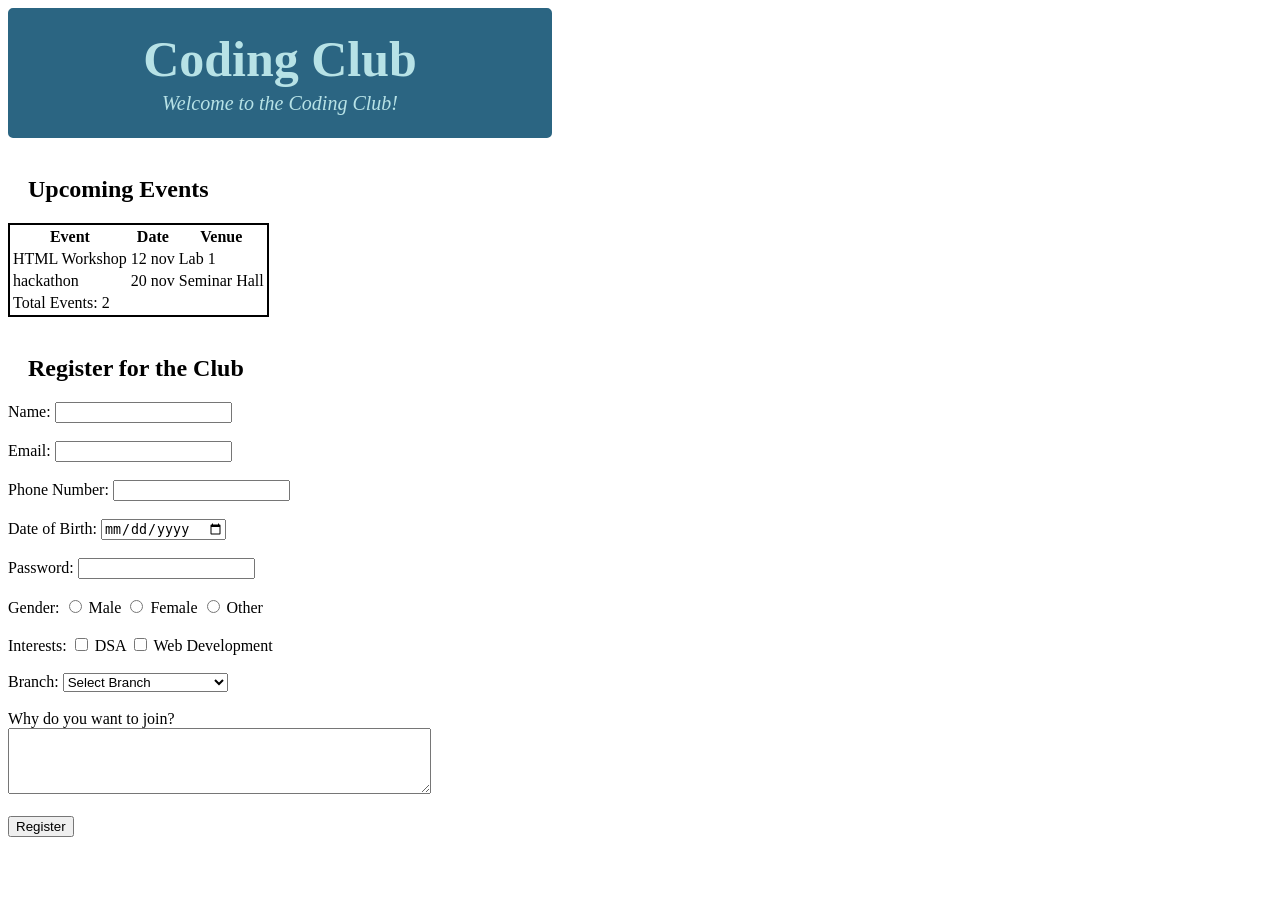
==== Club-Event/clubEvent.html @ f90196e5 "1st" ====
<!DOCTYPE html>
<html lang="en">
<head>
    <meta charset="UTF-8">
    <meta name="viewport" content="width=device-width, initial-scale=1.0">
    <title>Document</title>
    <link rel="stylesheet" href="clubEvent.css">
</head>
<body>
    <header class="top">
        <h1 class = "heading">Coding Club</h1>
        <em class="quote">Welcome to the Coding Club!</em>
    </header>
    <br>
    <div class="yeahh">
        <h2 class="upcomingEvent">Upcoming Events</h2>
        <table id="table">
            <tr>
                <th>Event</th>
                <th>Date</th>
                <th>Venue</th>
            </tr>
            <tr>
                <td>HTML Workshop</td>
                <td>12 nov</td>
                <td>Lab 1</td>
            </tr>
            <tr>
                <td>hackathon</td>
            <td>20 nov</td>
            <td>Seminar Hall</td>
            </tr>
            <tfoot>
                <tr>
                    <td colspan="3">Total Events: 2</td>
                </tr>
            </tfoot>
        </table>
    </div>
    <br>
    <div class="hehe">
        <h2 class="upcomingEvent">Register for the Club</h2>
    <form action="submit" method="post">
        <label for="name">Name:</label>
        <input type="text" id="name" name="name" required><br><br>

        <label for="email">Email:</label>
        <input type="email" id="email" name="email" required><br><br>

        <label for="phone">Phone Number:</label>
        <input type="tel" id="phone" name="phone" required><br><br>

        <label for="dob">Date of Birth:</label>
        <input type="date" id="dob" name="dob" required><br><br>

        <label for="password">Password:</label>
        <input type="password" id="password" name="password" required><br><br>

        <label for="Gender">Gender:</label>

        <input type="radio" id="male" name="gender" value="male" required>
        <label for="male">Male</label>

        <input type="radio" id="female" name="gender" value="female" required>
        <label for="female">Female</label>

        <input type="radio" id="other" name="gender" value="other" required>
        <label for="other">Other</label><br><br>

        
    
        
        <label for="interest">Interests:</label>
        <input type="checkbox" id="DSA" name="interests" value="DSA">
        <label for="DSA">DSA</label>
        <input type="checkbox" id="Web" name="interests" value="Web">
        <label for="Web">Web Development</label><br><br>

        <label for="branch" >Branch:</label>
        <select id="branch" name="branch" required>
            <option value="" selected disabled>Select Branch</option>
            <option value="CSE">CSE</option>
            <option value="BCA">BCA</option>
            <option value="Electrical Engineering">Electrical Engineering</option>
            <option value="Mechanical Engineering">Mechanical Engineering</option>
            <option value="Civil Engineering">Civil Engineering</option>
            <option value="BBA">BBA</option>
        </select><br><br>

        <label for="description">Why do you want to join?</label><br>
        <textarea id="description" name="description" rows="4" cols="50" required></textarea><br><br>

        <button type="submit">Register</button><br><br>
        
    </form>    
    </div>
</body>
</html>
---- Club-Event/clubEvent.css ----
.top{
    background-color: rgb(43, 101, 130);
    border: 2px solid rgb(43, 101, 130);
    padding: 20px;
    border-radius: 5px;
    text-align: center;
    color: rgb(183, 226, 230);
    max-width: 500px;
    font-size: 25px;
}
.quote{
    font-size: 20px;
}
.heading{
    margin: 0;
}
.upcomingEvent{
    padding-left: 20px;
}
table{
    border : 2px solid black;
}
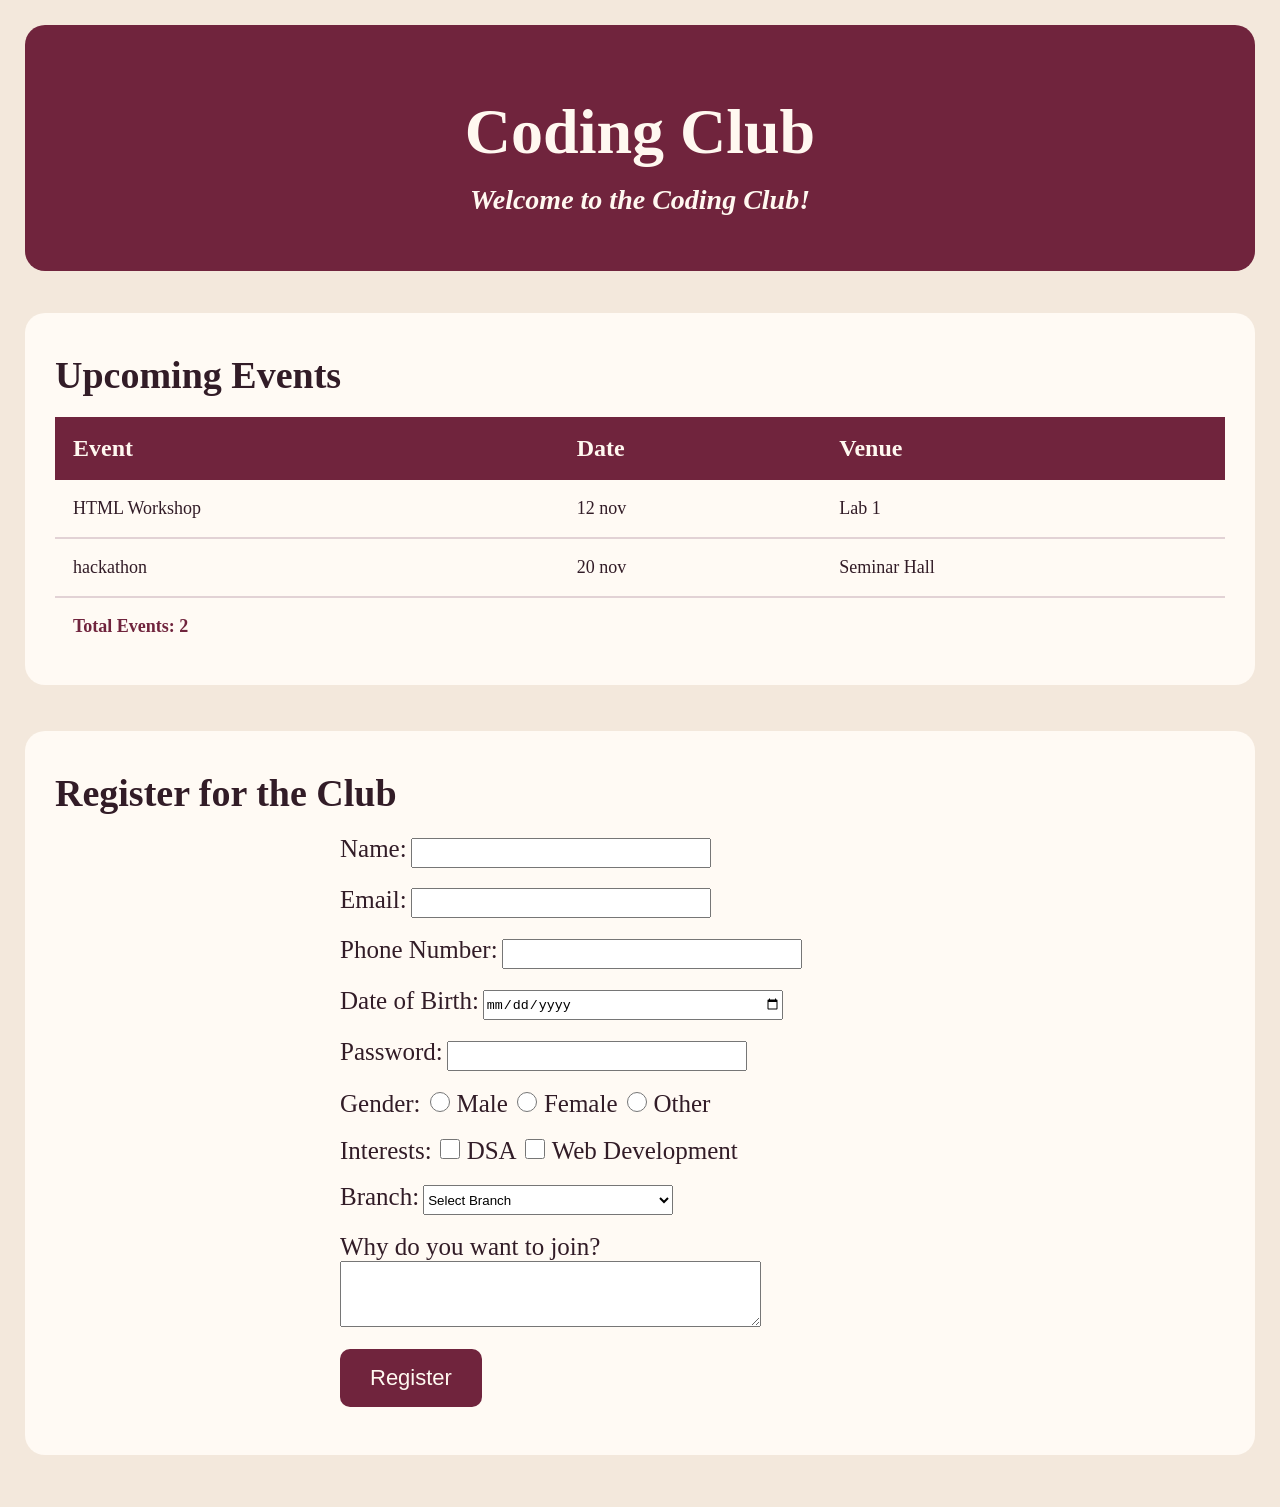
==== commit 6aef6ef1: "clubEvent" ====
--- a/Club-Event/clubEvent.html
+++ b/Club-Event/clubEvent.html
@@ -5,21 +5,24 @@
     <meta name="viewport" content="width=device-width, initial-scale=1.0">
     <title>Document</title>
     <link rel="stylesheet" href="clubEvent.css">
+    <link rel="icon" href="./icon.png">
 </head>
 <body>
-    <header class="top">
+    
+    <header class="hero">
         <h1 class = "heading">Coding Club</h1>
         <em class="quote">Welcome to the Coding Club!</em>
     </header>
     <br>
-    <div class="yeahh">
+    <div class="blockBg">
         <h2 class="upcomingEvent">Upcoming Events</h2>
-        <table id="table">
+        <table class="table">
             <tr>
                 <th>Event</th>
                 <th>Date</th>
                 <th>Venue</th>
             </tr>
+            <tbody>
             <tr>
                 <td>HTML Workshop</td>
                 <td>12 nov</td>
@@ -30,6 +33,7 @@
             <td>20 nov</td>
             <td>Seminar Hall</td>
             </tr>
+            </tbody>
             <tfoot>
                 <tr>
                     <td colspan="3">Total Events: 2</td>
@@ -38,7 +42,7 @@
         </table>
     </div>
     <br>
-    <div class="hehe">
+    <div class="blockBg">
         <h2 class="upcomingEvent">Register for the Club</h2>
     <form action="submit" method="post">
         <label for="name">Name:</label>
@@ -58,22 +62,22 @@
 
         <label for="Gender">Gender:</label>
 
-        <input type="radio" id="male" name="gender" value="male" required>
+        <input type="radio" id="tickBox" name="gender" value="male" required >
         <label for="male">Male</label>
 
-        <input type="radio" id="female" name="gender" value="female" required>
+        <input type="radio" id="tickBox" name="gender" value="female" required>
         <label for="female">Female</label>
 
-        <input type="radio" id="other" name="gender" value="other" required>
+        <input type="radio" id="tickBox" name="gender" value="other" required>
         <label for="other">Other</label><br><br>
 
         
     
         
         <label for="interest">Interests:</label>
-        <input type="checkbox" id="DSA" name="interests" value="DSA">
+        <input type="checkbox" id="tickBox" name="interests" value="DSA">
         <label for="DSA">DSA</label>
-        <input type="checkbox" id="Web" name="interests" value="Web">
+        <input type="checkbox" id="tickBox" name="interests" value="Web">
         <label for="Web">Web Development</label><br><br>
 
         <label for="branch" >Branch:</label>
--- a/Club-Event/clubEvent.css
+++ b/Club-Event/clubEvent.css
@@ -1,25 +1,120 @@
 
-.top{
-    background-color: rgb(43, 101, 130);
-    border: 2px solid rgb(43, 101, 130);
-    padding: 20px;
-    border-radius: 5px;
+* {
+    box-sizing: border-box;
+}
+
+body {
+    margin: 0;
+    padding: 25px;
+    background-color: #f3e8dc;
+    color: #321c27;
+    font-family: Georgia, "Times New Roman", serif;
+}
+
+.hero {
+    background-color: #70243d;
+    color: #fff8f0;
     text-align: center;
-    color: rgb(183, 226, 230);
-    max-width: 500px;
+    padding: 55px 20px;
+    border-radius: 20px;
+    margin-bottom: 24px;
+}
+
+.heading {
+    font-size: 64px;
+    margin: 15px 0;
+}
+
+.quote {
+    font-size: 28px;
+    font-weight: bold;
+    margin: 20px 0;
+}
+
+.blockBg {
+    background-color: #fffaf4;
+    padding: 30px;
+    border-radius: 20px;
+    margin-bottom: 28px;
+}
+
+.upcomingEvent {
+    font-size: 38px;
+    margin: 10px 0 20px;
+    color: #321c27;
+}
+
+.table {
+    width: 100%;
+    border-collapse: collapse;
+    font-size: 18px;
+}
+
+.table th {
+    background-color: #70243d;
+    color: #fff8f0;
+    text-align: left;
+    padding: 18px;
+    font-size: 24px;
+}
+
+.table td {
+    padding: 18px;
+    border-bottom: 2px solid #e2d2d5;
+
+}
+
+.table tbody tr:hover {
+    background-color: #f8eee9;
+}
+
+.table tfoot td {
+    color: #70243d;
+    font-weight: bold;
+    border-bottom: none;
+}
+
+form {
+    max-width: 600px;
+    margin: auto;
+}
+
+label {
+    margin-bottom: 10px;
     font-size: 25px;
 }
-.quote{
-    font-size: 20px;
-}
-.heading{
-    margin: 0;
-}
-.upcomingEvent{
-    padding-left: 20px;
-}
-table{
-    border : 2px solid black;
+
+input {
+    width : 300px;
+    height : 30px;
 }
 
+#tickBox{
+    width: 20px;
+    height: 20px;
+}
 
+#branch{
+    width:250px;
+    height:30px;
+}
+
+button {
+    background-color: #70243d;
+    color: #fff8f0;
+    border: none;
+    border-radius: 10px;
+    padding: 16px 30px;
+    font-size: 22px;
+    cursor: pointer;
+}
+
+button:hover {
+    background-color: #51172d;
+}
+.footer {
+    text-align: center;
+    padding: 12px;
+    color: #70243d;
+    font-size: 16px;
+}
